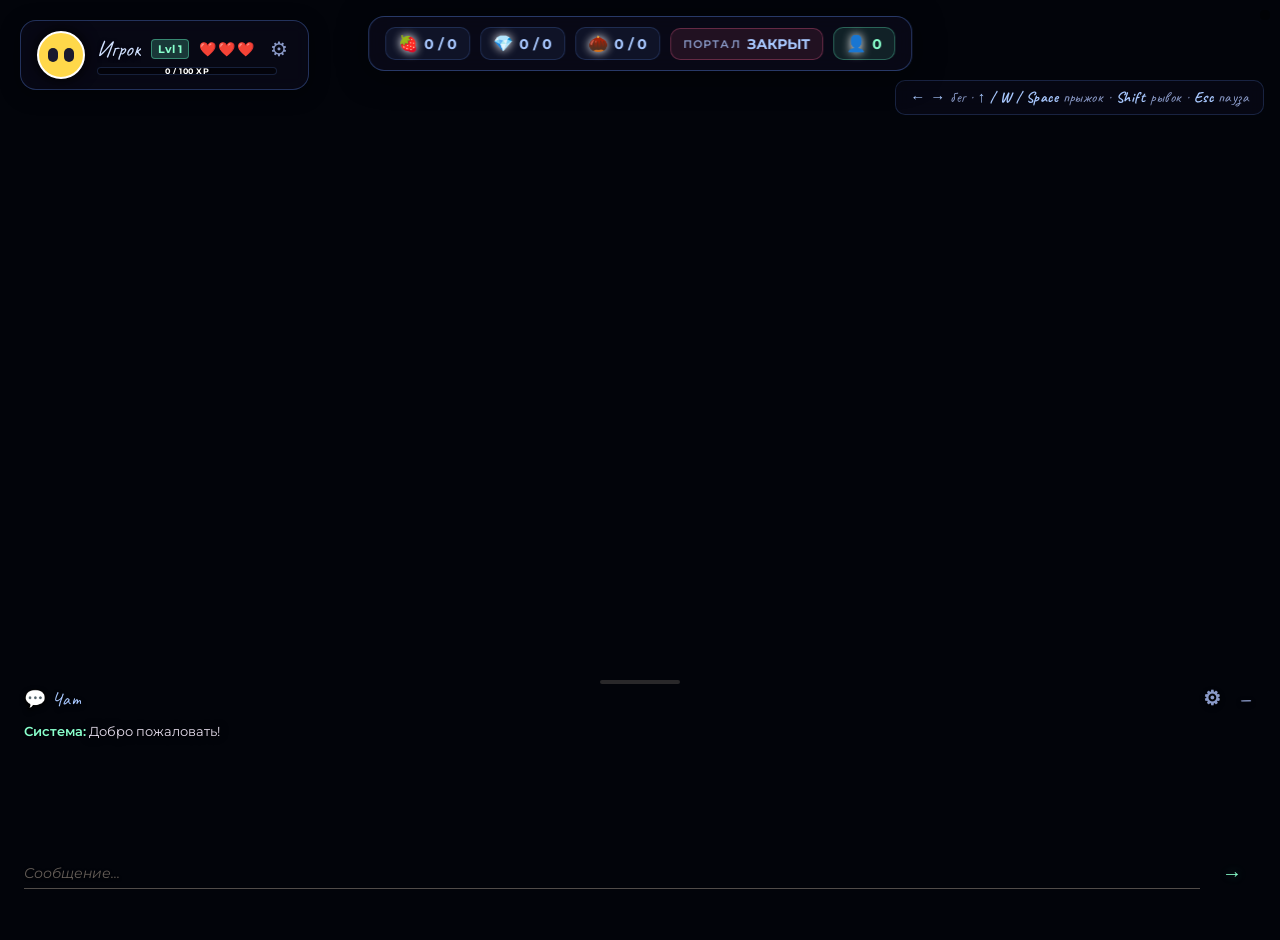
==== game.html @ f9abeba0 "Update game.html" ====
<!DOCTYPE html>
<html lang="ru">
<head>
<meta charset="UTF-8">
<meta name="viewport" content="width=device-width, initial-scale=1.0">
<title>Лес — Космические Хроники Зверьков</title>

<link rel="preconnect" href="https://fonts.googleapis.com">
<link rel="preconnect" href="https://fonts.gstatic.com" crossorigin>
<link href="https://fonts.googleapis.com/css2?family=Caveat:wght@700&family=Montserrat:wght@300;600&family=Rubik+One&display=swap" rel="stylesheet">

<link rel="stylesheet" href="game.css">
</head>
<body>

<canvas id="c"></canvas>

<!-- КАРТОЧКА ПИЛОТА -->
<div id="player-profile" class="player-profile">
    <div class="profile-avatar" id="profile-avatar">
        <!-- Сюда JS вставит цветной квадратик, глаза через CSS -->
    </div>
    <div class="profile-info">
        <div class="profile-top">
            <span class="profile-nick" id="profile-nick">Игрок</span>
            <span class="profile-level" id="profile-level">Lvl 1</span>
            <div class="profile-lives" id="profile-lives">❤️❤️❤️</div>
            <button class="profile-menu-btn" id="profile-menu-btn" title="Пауза / Меню">⚙</button>
        </div>
        <div class="profile-xp-bar">
            <div class="profile-xp-fill" id="profile-xp-fill"></div>
            <span class="profile-xp-text" id="profile-xp-text">0 / 100 XP</span>
        </div>
    </div>
</div>

<!-- HUD (Ресурсы и Портал) -->
<div id="hud">
    <div class="hud-item lives" style="display: none;"> <!-- Скрыли, так как жизни теперь в профиле -->
        <span class="icon">❤️</span>
        <span class="value" id="hud-lives">❤️❤️❤️</span>
    </div>
    <div class="hud-item">
        <span class="icon">🍓</span>
        <span class="value" id="hud-berries">0 / 0</span>
    </div>
    <div class="hud-item">
        <span class="icon">💎</span>
        <span class="value" id="hud-crystals">0 / 0</span>
    </div>
    <div class="hud-item">
        <span class="icon">🌰</span>
        <span class="value" id="hud-nuts">0 / 0</span>
    </div>
    <div class="hud-item portal">
        <span class="label">Портал</span>
        <span class="value" id="hud-portal">ЗАКРЫТ</span>
    </div>
    <div class="hud-item" style="background: rgba(100, 255, 200, 0.1); border-color: rgba(100, 255, 200, 0.3);">
        <span class="icon">👤</span>
        <span class="value" id="hud-personal" style="color: #88ffcc;">0</span>
    </div>
</div>

<div class="controls-hint">
    <b>← →</b> бег · <b>↑ / W / Space</b> прыжок · <b>Shift</b> рывок · <b>Esc</b> пауза
</div>

<div id="chat" class="chat">
    <div class="chat-resizer" id="chat-resizer"></div>
    <div class="chat-header">
        <div class="chat-title">💬 Чат</div>
        <div class="chat-actions">
            <button class="chat-btn" id="chat-settings-btn" title="Настройки чата">⚙</button>
            <button class="chat-btn" id="chat-toggle" title="Свернуть">—</button>
        </div>
    </div>
    <div class="chat-messages" id="chat-messages"></div>
    <div class="chat-input-wrap">
        <input type="text" id="chat-input" class="chat-input" placeholder="Сообщение..." maxlength="120">
        <button class="chat-send" id="chat-send">→</button>
    </div>
    <div class="chat-settings hidden" id="chat-settings">
        <label class="chat-setting">
            <span>🕒 Показывать время</span>
            <label class="switch small">
                <input type="checkbox" id="chat-show-time">
                <span class="slider"></span>
            </label>
        </label>
        <label class="chat-setting">
            <span>🔔 Звук сообщения</span>
            <label class="switch small">
                <input type="checkbox" id="chat-sound" checked>
                <span class="slider"></span>
            </label>
        </label>
        <label class="chat-setting">
            <span>📢 Системные сообщения</span>
            <label class="switch small">
                <input type="checkbox" id="chat-system" checked>
                <span class="slider"></span>
            </label>
        </label>
        <div class="chat-setting">
            <span>🧹 Очистить историю</span>
            <button class="chat-btn" id="chat-clear" style="color:#ff7088;">Очистить</button>
        </div>
    </div>
</div>

<div id="win-screen" class="fullscreen">
    <div class="win-panel">
        <h1>ЭВАКУАЦИЯ!</h1>
        <div class="subtitle">Ты добрался до портала с орехом</div>
        <div class="stats-block" id="win-stats"></div>
        
        <div class="buttons">
            <button class="menu-btn" id="btn-wait">⏳ Ожидание...</button>
            <button class="menu-btn" id="btn-solo-next">🎲 Продолжить один</button>
            <button class="menu-btn" id="btn-leave-alone">🚪 Уйти одному (в меню)</button>
            <button class="menu-btn" id="btn-next" style="display: none;">🎲 Следующий уровень</button>
        </div>
    </div>
</div>

<div id="pause-screen" class="fullscreen">
    <div class="win-panel">
        <h1>ПАУЗА</h1>
        <div class="subtitle">отдохни немного</div>
        <div class="buttons">
            <button class="menu-btn" id="btn-resume">Продолжить</button>
            <button class="menu-btn" id="btn-pause-settings">Настройки</button>
            <button class="menu-btn" id="btn-pause-restart">Заново</button>
            <button class="menu-btn" id="btn-pause-menu">В меню</button>
        </div>

        <div id="pause-settings" class="pause-settings hidden">
            <div class="pause-nick">
                <label class="pause-nick-label">👤 Ник персонажа</label>
                <input type="text" id="pause-nickname" class="pause-nick-input" maxlength="16" placeholder="Игрок">
            </div>
            
            <div class="setting-item">
                <span class="label">🎯 Центрирование карты</span>
                <label class="switch">
                    <input type="checkbox" id="setting-center" checked>
                    <span class="slider"></span>
                </label>
            </div>
            <div class="setting-item">
                <span class="label">🎮 Слежение за героем</span>
                <label class="switch">
                    <input type="checkbox" id="setting-follow">
                    <span class="slider"></span>
                </label>
            </div>
        </div>
    </div>
</div>

<!-- ЭМОЦИИ (Колесо) -->
<div class="emote-wheel" id="emoteWheel">
    <div class="wheel-container" id="wheelContainer">
        <!-- Центральный кружок убран, так как там будет персонаж -->
        <div class="emote-sector pos-up" data-emote="heart" data-key="1">❤️ <span class="sector-key">1</span></div>
        <div class="emote-sector pos-right" data-emote="laugh" data-key="2">😂 <span class="sector-key">2</span></div>
        <div class="emote-sector pos-down" data-emote="sad" data-key="3">😢 <span class="sector-key">3</span></div>
        <div class="emote-sector pos-left" data-emote="angry" data-key="4">😡 <span class="sector-key">4</span></div>
    </div>
</div>

<div id="mobile-controls" class="mobile-controls">
    <div class="dpad">
        <button class="ctrl-btn" id="btn-left">◀</button>
        <button class="ctrl-btn" id="btn-right">▶</button>
    </div>
    <div class="action-btns">
        <button class="ctrl-btn action-btn" id="btn-dash">DASH</button>
        <button class="ctrl-btn action-btn" id="btn-jump">JUMP</button>
    </div>
</div>

<script src="audio.js"></script>
<script src="level-generator.js"></script>
<script src="level.js"></script>
<script src="player.js"></script>
<script src="tiles.js"></script>
<script src="game.js"></script>

</body>
</html>
---- game.css ----
/* ═══════════════ БАЗА ═══════════════ */
* { margin: 0; padding: 0; box-sizing: border-box; user-select: none; }

html, body {
    width: 100%; height: 100%; overflow: hidden;
    background: #02040a;
    font-family: 'Montserrat', sans-serif;
}

canvas#c { display: block; width: 100%; height: 100%; }

/* ═══════════════ КАРТОЧКА ПИЛОТА ═══════════════ */
.player-profile {
    position: fixed;
    top: 20px;
    left: 20px;
    display: flex;
    align-items: center;
    gap: 12px;
    padding: 10px 16px;
    background: rgba(10, 10, 25, 0.75);
    border: 1px solid rgba(100, 150, 255, 0.3);
    border-radius: 16px;
    backdrop-filter: blur(10px);
    z-index: 100;
    pointer-events: auto;
    transition: all 0.3s;
    box-shadow: 0 4px 20px rgba(0, 0, 0, 0.4);
}

.profile-avatar {
    width: 48px;
    height: 48px;
    border-radius: 50%;
    background: #ffd84a;
    border: 2px solid #fff;
    box-shadow: 0 0 15px currentColor;
    display: flex;
    align-items: center;
    justify-content: center;
    position: relative;
    overflow: hidden;
    transition: background 0.3s;
}

/* Глаза внутри аватара */
.profile-avatar::before, .profile-avatar::after {
    content: '';
    position: absolute;
    width: 10px;
    height: 14px;
    background: #1a1a2e;
    border-radius: 5px;
    top: 15px;
}
.profile-avatar::before { left: 9px; }
.profile-avatar::after { right: 9px; }

.profile-info {
    display: flex;
    flex-direction: column;
    gap: 4px;
}

.profile-top {
    display: flex;
    align-items: center;
    gap: 10px;
}

.profile-nick {
    font-family: 'Caveat', cursive;
    font-size: 22px;
    color: #d0e0ff;
    text-shadow: 0 2px 5px rgba(0,0,0,0.8);
    max-width: 150px;
    overflow: hidden;
    text-overflow: ellipsis;
    white-space: nowrap;
}

.profile-level {
    font-size: 11px;
    font-weight: 700;
    background: rgba(100, 255, 200, 0.2);
    color: #88ffcc;
    padding: 2px 6px;
    border-radius: 4px;
    border: 1px solid rgba(100, 255, 200, 0.4);
}

.profile-lives {
    font-size: 14px;
    letter-spacing: 2px;
    margin-left: auto;
}

.profile-menu-btn {
    background: transparent;
    border: none;
    color: #8a9ac8;
    font-size: 20px;
    cursor: pointer;
    padding: 0 4px;
    transition: color 0.2s, transform 0.2s;
}
.profile-menu-btn:hover {
    color: #fff;
    transform: scale(1.1) rotate(45deg);
}

.profile-xp-bar {
    width: 180px;
    height: 8px;
    background: rgba(0, 0, 0, 0.5);
    border-radius: 4px;
    overflow: hidden;
    position: relative;
    border: 1px solid rgba(100, 150, 255, 0.2);
}

.profile-xp-fill {
    height: 100%;
    width: 0%;
    background: linear-gradient(90deg, #ffd84a, #ffcc33);
    transition: width 0.3s ease-out;
    box-shadow: 0 0 10px rgba(255, 216, 74, 0.5);
}

.profile-xp-text {
    position: absolute;
    top: 50%;
    left: 50%;
    transform: translate(-50%, -50%);
    font-size: 8px;
    font-weight: 700;
    color: #fff;
    text-shadow: 0 1px 2px #000;
    white-space: nowrap;
    letter-spacing: 0.5px;
}

/* ═══════════════ HUD ═══════════════ */
#hud {
    position: fixed; top: 16px; left: 50%;
    transform: translateX(-50%);
    display: flex; gap: 10px; align-items: center;
    padding: 10px 16px;
    background: rgba(10, 10, 25, 0.8);
    border: 1px solid rgba(100, 150, 255, 0.35);
    border-radius: 16px;
    backdrop-filter: blur(12px);
    box-shadow: 0 4px 30px rgba(0, 0, 0, 0.5);
    z-index: 50;
    font-size: 14px; font-weight: 600; color: #fff;
    flex-wrap: wrap;
    justify-content: center;
    max-width: 90vw;
}

#hud .hud-item {
    display: flex; align-items: center; gap: 6px;
    padding: 6px 12px;
    border-radius: 10px;
    background: rgba(100, 150, 255, 0.08);
    border: 1px solid rgba(100, 150, 255, 0.2);
    white-space: nowrap;
}
#hud .hud-item .icon {
    font-size: 16px;
    filter: drop-shadow(0 0 5px currentColor);
}
#hud .hud-item .value {
    color: #a8c8ff;
    font-weight: 700;
}

#hud .hud-item.portal {
    background: rgba(255, 100, 150, 0.1);
    border-color: rgba(255, 100, 150, 0.3);
}
#hud .hud-item.portal .label {
    color: #8a9ac8;
    font-size: 11px;
    letter-spacing: 0.1em;
    text-transform: uppercase;
}
#hud .hud-item.portal .value { font-weight: 700; }

#hud .hud-item.lives {
    background: rgba(255, 100, 150, 0.1);
    border-color: rgba(255, 100, 150, 0.3);
}
#hud .hud-item.lives .value {
    color: #ff7088;
    font-size: 16px;
    letter-spacing: 2px;
}

/* ═══════════════ ПОДСКАЗКА УПРАВЛЕНИЯ ═══════════════ */
.controls-hint {
    position: fixed; top: 80px; right: 16px;
    font-family: 'Caveat', cursive;
    font-size: 15px;
    color: #8a9ac8;
    background: rgba(10, 10, 25, 0.6);
    padding: 6px 14px;
    border-radius: 10px;
    border: 1px solid rgba(100, 150, 255, 0.2);
    backdrop-filter: blur(8px);
    z-index: 40;
    pointer-events: none;
    letter-spacing: 0.03em;
    text-align: right;
    line-height: 1.4;
}
.controls-hint b { color: #a8c8ff; }

/* ═══════════════ ЧАТ ═══════════════ */
.chat {
    position: fixed;
    left: 0; right: 0; bottom: 0;
    height: 220px;
    display: flex;
    flex-direction: column;
    background: transparent;
    border: none;
    backdrop-filter: none;
    z-index: 60;
    transition: height 0.3s ease;
    overflow: visible;
    padding: 0 20px;
    pointer-events: none;
}

.chat > * { pointer-events: auto; }

.chat-resizer {
    position: absolute;
    top: 0; left: 50%; transform: translateX(-50%);
    width: 80px; height: 4px;
    border-radius: 2px;
    background: rgba(200, 184, 168, 0.2);
    cursor: ns-resize;
    z-index: 2;
    transition: background 0.2s;
}
.chat-resizer:hover { background: rgba(200, 184, 168, 0.7); }

.chat-header {
    display: flex;
    align-items: center;
    justify-content: space-between;
    padding: 8px 4px;
    font-family: 'Caveat', cursive;
    font-size: 18px;
    color: #a8c8ff;
    letter-spacing: 0.05em;
    user-select: none;
    background: transparent;
}

.chat-title {
    display: flex; align-items: center; gap: 6px;
    text-shadow: 0 2px 5px rgba(0,0,0,0.9);
}

.chat-actions { display: flex; gap: 6px; }

.chat-btn {
    background: transparent;
    border: none;
    color: #8a9ac8;
    font-family: 'Caveat', cursive;
    font-size: 20px;
    font-weight: 700;
    cursor: pointer;
    padding: 0 6px;
    line-height: 1;
    transition: color 0.2s;
    text-shadow: 0 2px 5px rgba(0,0,0,0.9);
}
.chat-btn:hover { color: #fff5e0; }

.chat-messages {
    flex: 1;
    overflow-y: auto;
    padding: 4px 4px 8px;
    font-family: 'Montserrat', sans-serif;
    font-size: 13px;
    color: #d0e0f0;
    line-height: 1.5;
    min-height: 0;
    text-shadow: 0 1px 3px rgba(0,0,0,0.95), 0 0 8px rgba(0,0,0,0.7);
    
    word-wrap: break-word;
    overflow-wrap: break-word;
    word-break: break-word;
    white-space: pre-wrap;
}

.chat-messages::-webkit-scrollbar { width: 4px; }
.chat-messages::-webkit-scrollbar-track { background: transparent; }
.chat-messages::-webkit-scrollbar-thumb {
    background: rgba(200, 184, 168, 0.3);
    border-radius: 2px;
}

.chat-msg {
    margin-bottom: 2px;
    animation: chatMsgIn 0.2s ease;
}

@keyframes chatMsgIn {
    from { opacity: 0; transform: translateX(-8px); }
    to   { opacity: 1; transform: translateX(0); }
}

.chat-author {
    font-weight: 600;
    text-shadow: 0 1px 3px rgba(0,0,0,0.95);
}

.chat-text { color: #e8e0f0; }

.chat-time {
    color: #8a9ac8;
    font-size: 11px;
    margin-right: 6px;
    text-shadow: 0 1px 3px rgba(0,0,0,0.95);
}

.chat-input-wrap {
    display: flex;
    gap: 8px;
    padding: 4px 4px 8px;
    background: transparent;
    align-items: center;
}

.chat-input {
    flex: 1;
    padding: 6px 0;
    background: transparent;
    border: none;
    border-bottom: 1px solid rgba(200, 184, 168, 0.4);
    color: #fff;
    font-family: 'Montserrat', sans-serif;
    font-size: 14px;
    outline: none;
    transition: all 0.2s;
    text-shadow: 0 1px 3px rgba(0,0,0,0.95);
}

.chat-input:focus { border-bottom-color: rgba(168, 200, 255, 0.9); }
.chat-input::placeholder { color: rgba(200, 184, 168, 0.5); font-style: italic; }

.chat-send {
    padding: 6px 14px;
    background: transparent;
    border: none;
    color: #88ffcc;
    font-family: 'Caveat', cursive;
    font-weight: 700;
    font-size: 20px;
    cursor: pointer;
    transition: all 0.2s;
    text-shadow: 0 2px 5px rgba(0,0,0,0.9), 0 0 10px rgba(100, 255, 200, 0.4);
}
.chat-send:hover { color: #fff; text-shadow: 0 0 15px rgba(100, 255, 200, 0.8); }

.chat-settings {
    padding: 8px 4px 4px;
    background: transparent;
    display: flex;
    flex-direction: column;
    gap: 6px;
    flex-shrink: 0;
}
.chat-settings.hidden { display: none; }

.chat-setting {
    display: flex;
    align-items: center;
    justify-content: space-between;
    color: #c8b8a8;
    font-family: 'Caveat', cursive;
    font-size: 18px;
    cursor: pointer;
    text-shadow: 0 2px 5px rgba(0,0,0,0.9);
    padding: 2px 0;
}
.chat-setting:hover { color: #fff5e0; }

.chat.collapsed { height: 36px; }
.chat.collapsed .chat-messages,
.chat.collapsed .chat-input-wrap,
.chat.collapsed .chat-settings { display: none; }
.chat.collapsed .chat-resizer { display: none; }

/* ═══════════════ СВИТЧ ═══════════════ */
.switch {
    position: relative;
    display: inline-block;
    width: 52px; height: 28px;
    flex-shrink: 0;
    z-index: 2;
}
.switch.small { width: 44px; height: 24px; }
.switch.small .slider::before { width: 18px; height: 18px; }
.switch.small input:checked + .slider::before { transform: translateX(20px); }

.switch input { opacity: 0; width: 0; height: 0; }
.switch .slider {
    position: absolute; cursor: pointer; inset: 0;
    background: rgba(100, 150, 255, 0.2);
    border: 1px solid rgba(100, 150, 255, 0.3);
    border-radius: 28px;
    transition: all 0.3s;
}
.switch .slider::before {
    content: '';
    position: absolute; top: 2px; left: 2px;
    width: 22px; height: 22px;
    background: #8a9ac8;
    border-radius: 50%;
    transition: all 0.3s cubic-bezier(0.34, 1.56, 0.64, 1);
}
.switch input:checked + .slider {
    background: rgba(100, 255, 200, 0.3);
    border-color: rgba(100, 255, 200, 0.6);
}
.switch input:checked + .slider::before {
    background: #88ffcc;
    transform: translateX(24px);
    box-shadow: 0 0 12px rgba(100, 255, 200, 0.7);
}

/* ═══════════════ ПОЛНОЭКРАННЫЕ ЭКРАНЫ ═══════════════ */
.fullscreen {
    position: fixed; inset: 0; z-index: 200;
    display: flex; align-items: center; justify-content: center;
    background: rgba(2, 4, 10, 0.85);
    backdrop-filter: blur(10px);
    opacity: 0;
    pointer-events: none;
    transition: opacity 0.4s ease;
}
.fullscreen.visible { opacity: 1; pointer-events: auto; }

.win-panel {
    display: flex;
    flex-direction: column;
    align-items: center;
    text-align: center;
    max-width: 520px;
    width: 90%;
    animation: panelPop 0.5s cubic-bezier(0.34, 1.56, 0.64, 1);
}
@keyframes panelPop {
    0%   { opacity: 0; transform: scale(0.9) translateY(20px); }
    100% { opacity: 1; transform: scale(1) translateY(0); }
}

.win-panel h1 {
    font-family: 'Rubik One', sans-serif;
    font-size: clamp(32px, 5vw, 56px);
    letter-spacing: 0.12em;
    margin-bottom: 8px;
    background: linear-gradient(135deg, #a8c8ff 0%, #88ffcc 100%);
    -webkit-background-clip: text; background-clip: text; -webkit-text-fill-color: transparent;
    filter: drop-shadow(0 0 30px rgba(100, 200, 255, 0.5));
}

.win-panel .subtitle {
    font-family: 'Caveat', cursive;
    font-size: clamp(20px, 2.4vw, 28px);
    color: #8a9ac8;
    margin-bottom: 6vh;
    letter-spacing: 0.05em;
}

/* ═══════════════ СТАТИСТИКА ═══════════════ */
.stats-block {
    display: flex;
    flex-direction: column;
    gap: 4px;
    margin-bottom: 5vh;
    width: 100%;
    max-width: 340px;
}
.stats-block .stat-row {
    display: flex;
    justify-content: space-between;
    padding: 6px 0;
    font-family: 'Caveat', cursive;
    font-size: 22px;
    color: #c8b8a8;
    letter-spacing: 0.05em;
    text-shadow: 0 2px 5px rgba(0, 0, 0, 0.9);
}
.stats-block .stat-row span { color: #8a9ac8; }
.stats-block .stat-row b { color: #88ffcc; font-weight: 700; }

/* ═══════════════ КНОПКИ ═══════════════ */
.buttons {
    display: flex;
    flex-direction: column;
    align-items: center;
    gap: 1vh;
    width: 100%;
}

.menu-btn {
    position: relative;
    background: none;
    border: none;
    padding: 6px 44px;
    font-family: 'Caveat', cursive;
    font-weight: 400;
    font-size: clamp(24px, 2.8vw, 38px);
    color: #c8b8a8;
    letter-spacing: 0.05em;
    cursor: pointer;
    text-decoration: none;
    text-align: center;
    transition: color 0.3s ease, transform 0.2s, text-shadow 0.3s;
    text-shadow: 0 2px 5px rgba(0, 0, 0, 0.9), 0 0 15px rgba(0, 0, 0, 0.7);
    animation: fadeUp 0.7s cubic-bezier(0.34, 1.3, 0.64, 1) forwards;
}

.menu-btn:hover, .menu-btn:focus {
    color: #fff5e0;
    outline: none;
    transform: scale(1.05);
}

.menu-btn::before {
    content: '';
    position: absolute;
    inset: -4px -20px;
    pointer-events: none;
    opacity: 0;
    transform: scale(0.85);
    transition: opacity 0.35s ease, transform 0.35s cubic-bezier(0.34, 1.56, 0.64, 1);
    background-image: url("data:image/svg+xml;utf8,<svg xmlns='http://www.w3.org/2000/svg' viewBox='0 0 240 70' preserveAspectRatio='none'><path d='M 120 8 C 60 4, 10 22, 12 40 C 14 58, 70 68, 120 64 C 180 60, 232 46, 228 30 C 224 14, 170 6, 110 12 C 80 16, 56 22, 50 30' fill='none' stroke='%23c8b8a8' stroke-width='2' stroke-linecap='round' stroke-linejoin='round'/></svg>");
    background-repeat: no-repeat;
    background-size: 100% 100%;
    filter: drop-shadow(0 0 5px rgba(200, 184, 168, 0.5));
}
.menu-btn:hover::before, .menu-btn:focus::before {
    opacity: 1;
    transform: scale(1);
}

/* ═══════════════ НАСТРОЙКИ В ПАУЗЕ ═══════════════ */
.pause-settings {
    margin-top: 4vh;
    display: flex;
    flex-direction: column;
    align-items: center;
    gap: 1vh;
    width: 100%;
    transition: all 0.3s ease;
    max-height: 400px;
    overflow: hidden;
}
.pause-settings.hidden { max-height: 0; margin-top: 0; opacity: 0; }

.pause-nick {
    display: flex;
    flex-direction: column;
    align-items: center;
    gap: 6px;
    margin-bottom: 12px;
    width: 100%;
    max-width: 280px;
}

.pause-nick-label {
    font-family: 'Caveat', cursive;
    font-size: 20px;
    color: #8a9ac8;
    letter-spacing: 0.05em;
}

.pause-nick-input {
    width: 100%;
    padding: 10px 16px;
    background: transparent;
    border: none;
    border-bottom: 1px solid rgba(200, 184, 168, 0.4);
    color: #d0e0f0;
    font-family: 'Caveat', cursive;
    font-size: 22px;
    text-align: center;
    letter-spacing: 0.05em;
    outline: none;
    transition: all 0.2s;
}
.pause-nick-input:focus { border-bottom-color: rgba(168, 200, 255, 0.9); color: #fff; }

.pause-settings .setting-item {
    position: relative;
    display: flex;
    align-items: center;
    justify-content: space-between;
    gap: 30px;
    padding: 6px 30px;
    color: #c8b8a8;
    font-family: 'Caveat', cursive;
    font-size: 24px;
    letter-spacing: 0.05em;
    text-shadow: 0 2px 5px rgba(0, 0, 0, 0.9), 0 0 15px rgba(0, 0, 0, 0.7);
    cursor: pointer;
    transition: color 0.3s;
}
.pause-settings .setting-item:hover { color: #fff5e0; }

.pause-settings .setting-item::before {
    content: '';
    position: absolute;
    inset: -4px -20px;
    pointer-events: none;
    opacity: 0;
    transform: scale(0.85);
    transition: opacity 0.35s ease, transform 0.35s cubic-bezier(0.34, 1.56, 0.64, 1);
    background-image: url("data:image/svg+xml;utf8,<svg xmlns='http://www.w3.org/2000/svg' viewBox='0 0 240 70' preserveAspectRatio='none'><path d='M 120 8 C 60 4, 10 22, 12 40 C 14 58, 70 68, 120 64 C 180 60, 232 46, 228 30 C 224 14, 170 6, 110 12 C 80 16, 56 22, 50 30' fill='none' stroke='%23c8b8a8' stroke-width='2' stroke-linecap='round' stroke-linejoin='round'/></svg>");
    background-repeat: no-repeat;
    background-size: 100% 100%;
    filter: drop-shadow(0 0 5px rgba(200, 184, 168, 0.5));
}
.pause-settings .setting-item:hover::before,
.pause-settings .setting-item:focus-within::before {
    opacity: 1;
    transform: scale(1);
}

.pause-settings .setting-item .label { position: relative; z-index: 2; }

/* ═══════════════ ЭМОЦИИ ═══════════════ */
.emote-wheel {
    position: fixed; inset: 0;
    pointer-events: none; opacity: 0;
    transition: opacity 0.15s ease;
    z-index: 1000;
    background: transparent; /* УБРАЛИ ЗАТЕМНЕНИЕ */
}
.emote-wheel.visible {
    opacity: 1; pointer-events: auto;
}
.wheel-container {
    position: fixed;
    width: 140px;
    height: 140px;
    transform: translate(-50%, -50%);
    display: flex; justify-content: center; align-items: center;
    pointer-events: none;
}
.wheel-container > * { pointer-events: auto; }

.emote-sector {
    position: absolute;
    width: 45px;
    height: 45px;
    background: rgba(30, 30, 60, 0.9);
    border: 2px solid rgba(100, 150, 255, 0.3);
    border-radius: 50%;
    display: flex; justify-content: center; align-items: center;
    font-size: 20px;
    cursor: pointer;
    transition: all 0.2s cubic-bezier(0.34, 1.56, 0.64, 1);
    user-select: none;
    box-shadow: 0 4px 10px rgba(0,0,0,0.5);
}
.sector-key {
    position: absolute;
    bottom: -8px; right: -8px;
    background: #ffd84a; color: #000;
    font-size: 10px; font-weight: bold;
    width: 16px; height: 16px;
    border-radius: 50%;
    display: flex; justify-content: center; align-items: center;
    border: 2px solid #1a1a2e;
}
.emote-sector:hover {
    transform: scale(1.2) !important;
    background: rgba(100, 255, 200, 0.9);
    border-color: #88ffcc;
    box-shadow: 0 0 20px rgba(100, 255, 200, 0.8);
    z-index: 10;
}
.pos-up        { top: -20px; left: 50%; transform: translateX(-50%); }
.pos-right     { top: 50%; right: -20px; transform: translateY(-50%); }
.pos-down      { bottom: -20px; left: 50%; transform: translateX(-50%); }
.pos-left      { top: 50%; left: -20px; transform: translateY(-50%); }

/* ═══════════════ АНИМАЦИИ ═══════════════ */
@keyframes fadeUp {
    from { opacity: 0; transform: translateY(24px); }
    to   { opacity: 1; transform: translateY(0); }
}

/* ═══════════════ АДАПТИВ ═══════════════ */
@media (max-width: 768px) {
    #hud { font-size: 12px; padding: 8px 12px; }
    #hud .hud-item { padding: 4px 8px; }
    .controls-hint { top: auto; bottom: 240px; right: 10px; font-size: 12px; padding: 4px 10px; }
    .chat { height: 180px; }
    .win-panel h1 { font-size: 28px; }
    .menu-btn { font-size: 22px; padding: 4px 30px; }
    .stats-block .stat-row { font-size: 18px; }
    .pause-settings .setting-item { font-size: 20px; padding: 6px 20px; }
    
    .player-profile { padding: 6px 10px; gap: 8px; }
    .profile-avatar { width: 36px; height: 36px; }
    .profile-nick { font-size: 18px; }
    .profile-xp-bar { width: 120px; }
}
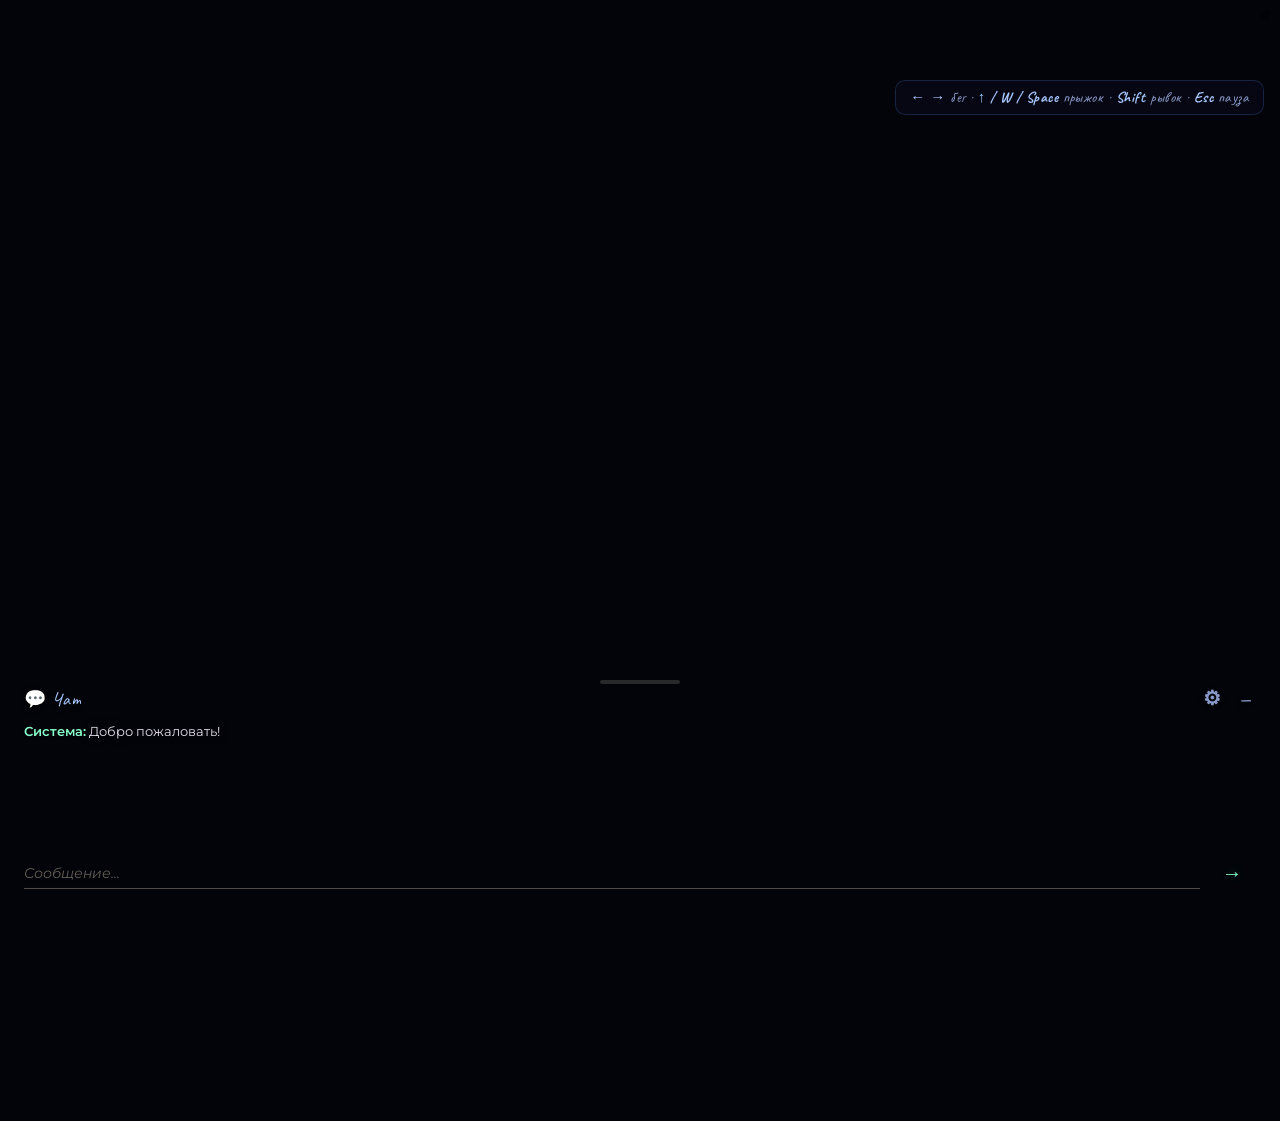
==== commit 6c2605cc: "Update game.html hud" ====
--- a/game.html
+++ b/game.html
@@ -7,7 +7,7 @@
 
 <link rel="preconnect" href="https://fonts.googleapis.com">
 <link rel="preconnect" href="https://fonts.gstatic.com" crossorigin>
-<link href="https://fonts.googleapis.com/css2?family=Caveat:wght@700&family=Montserrat:wght@300;600&family=Rubik+One&display=swap" rel="stylesheet">
+<link href="https://fonts.googleapis.com/css2?family=Caveat:wght@700&family=Montserrat:wght@300;600;700;800&family=Rubik+One&display=swap" rel="stylesheet">
 
 <link rel="stylesheet" href="game.css">
 </head>
@@ -15,50 +15,52 @@
 
 <canvas id="c"></canvas>
 
-<!-- КАРТОЧКА ПИЛОТА -->
-<div id="player-profile" class="player-profile">
-    <div class="profile-avatar" id="profile-avatar">
-        <!-- Сюда JS вставит цветной квадратик, глаза через CSS -->
-    </div>
-    <div class="profile-info">
-        <div class="profile-top">
-            <span class="profile-nick" id="profile-nick">Игрок</span>
-            <span class="profile-level" id="profile-level">Lvl 1</span>
-            <div class="profile-lives" id="profile-lives">❤️❤️❤️</div>
-            <button class="profile-menu-btn" id="profile-menu-btn" title="Пауза / Меню">⚙</button>
-        </div>
-        <div class="profile-xp-bar">
-            <div class="profile-xp-fill" id="profile-xp-fill"></div>
-            <span class="profile-xp-text" id="profile-xp-text">0 / 100 XP</span>
+<!-- ВЕРХНИЙ HUD -->
+<div class="hud-top">
+    
+    <!-- Левая часть: Профиль -->
+    <div class="hud-element profile-card">
+        <div class="avatar" id="profile-avatar"></div>
+        <div class="profile-info">
+            <div class="profile-name" id="profile-nick">Игрок</div>
+            <div class="profile-stats">
+                <span id="profile-level">Lvl 1</span>
+                <span id="profile-lives">❤️❤️❤️</span>
+            </div>
+            <div class="profile-xp"><div class="profile-xp-fill" id="profile-xp-fill"></div></div>
         </div>
     </div>
-</div>
 
-<!-- HUD (Ресурсы и Портал) -->
-<div id="hud">
-    <div class="hud-item lives" style="display: none;"> <!-- Скрыли, так как жизни теперь в профиле -->
-        <span class="icon">❤️</span>
-        <span class="value" id="hud-lives">❤️❤️❤️</span>
+    <!-- Центр: Таймер + Эвакуация -->
+    <div class="center-group">
+        <div class="hud-element timer-box" id="hud-timer">05:00</div>
+        
+        <div class="hud-element portal-block" id="portal-block">
+            <div class="portal-icon">🌀</div>
+            <div class="portal-data">
+                <div class="portal-title">Эвакуация</div>
+                <div class="portal-bar-bg">
+                    <div class="portal-bar-fill" id="portal-fill"></div>
+                </div>
+            </div>
+        </div>
     </div>
-    <div class="hud-item">
-        <span class="icon">🍓</span>
-        <span class="value" id="hud-berries">0 / 0</span>
-    </div>
-    <div class="hud-item">
-        <span class="icon">💎</span>
-        <span class="value" id="hud-crystals">0 / 0</span>
-    </div>
-    <div class="hud-item">
-        <span class="icon">🌰</span>
-        <span class="value" id="hud-nuts">0 / 0</span>
-    </div>
-    <div class="hud-item portal">
-        <span class="label">Портал</span>
-        <span class="value" id="hud-portal">ЗАКРЫТ</span>
-    </div>
-    <div class="hud-item" style="background: rgba(100, 255, 200, 0.1); border-color: rgba(100, 255, 200, 0.3);">
-        <span class="icon">👤</span>
-        <span class="value" id="hud-personal" style="color: #88ffcc;">0</span>
+
+    <!-- Правая часть: Ресурсы + Меню -->
+    <div class="right-group">
+        <div class="hud-element resources">
+            <div class="res-item"><span class="icon">🍓</span> <span class="val" id="hud-berries">0/0</span></div>
+            <div class="res-item"><span class="icon">💎</span> <span class="val" id="hud-crystals">0/0</span></div>
+            <div class="res-item" id="nut-res-item"><span class="icon">🌰</span> <span class="val" id="hud-nuts">0/0</span></div>
+        </div>
+        
+        <button class="hud-element menu-btn" id="profile-menu-btn" title="Меню">
+            <div class="menu-icon">
+                <span></span>
+                <span></span>
+                <span></span>
+            </div>
+        </button>
     </div>
 </div>
 
@@ -162,7 +164,6 @@
 <!-- ЭМОЦИИ (Колесо) -->
 <div class="emote-wheel" id="emoteWheel">
     <div class="wheel-container" id="wheelContainer">
-        <!-- Центральный кружок убран, так как там будет персонаж -->
         <div class="emote-sector pos-up" data-emote="heart" data-key="1">❤️ <span class="sector-key">1</span></div>
         <div class="emote-sector pos-right" data-emote="laugh" data-key="2">😂 <span class="sector-key">2</span></div>
         <div class="emote-sector pos-down" data-emote="sad" data-key="3">😢 <span class="sector-key">3</span></div>
--- a/game.css
+++ b/game.css
@@ -641,13 +641,17 @@
 /* ═══════════════ ЭМОЦИИ ═══════════════ */
 .emote-wheel {
     position: fixed; inset: 0;
-    pointer-events: none; opacity: 0;
+    display: none; /* <--- ЖЕСТКО СКРЫТ */
+    pointer-events: none; 
+    opacity: 0;
     transition: opacity 0.15s ease;
     z-index: 1000;
-    background: transparent; /* УБРАЛИ ЗАТЕМНЕНИЕ */
+    background: transparent;
 }
 .emote-wheel.visible {
-    opacity: 1; pointer-events: auto;
+    display: block; /* <--- ПОКАЗЫВАЕМ ТОЛЬКО КОГДА НУЖНО */
+    opacity: 1;
+    pointer-events: auto; 
 }
 .wheel-container {
     position: fixed;
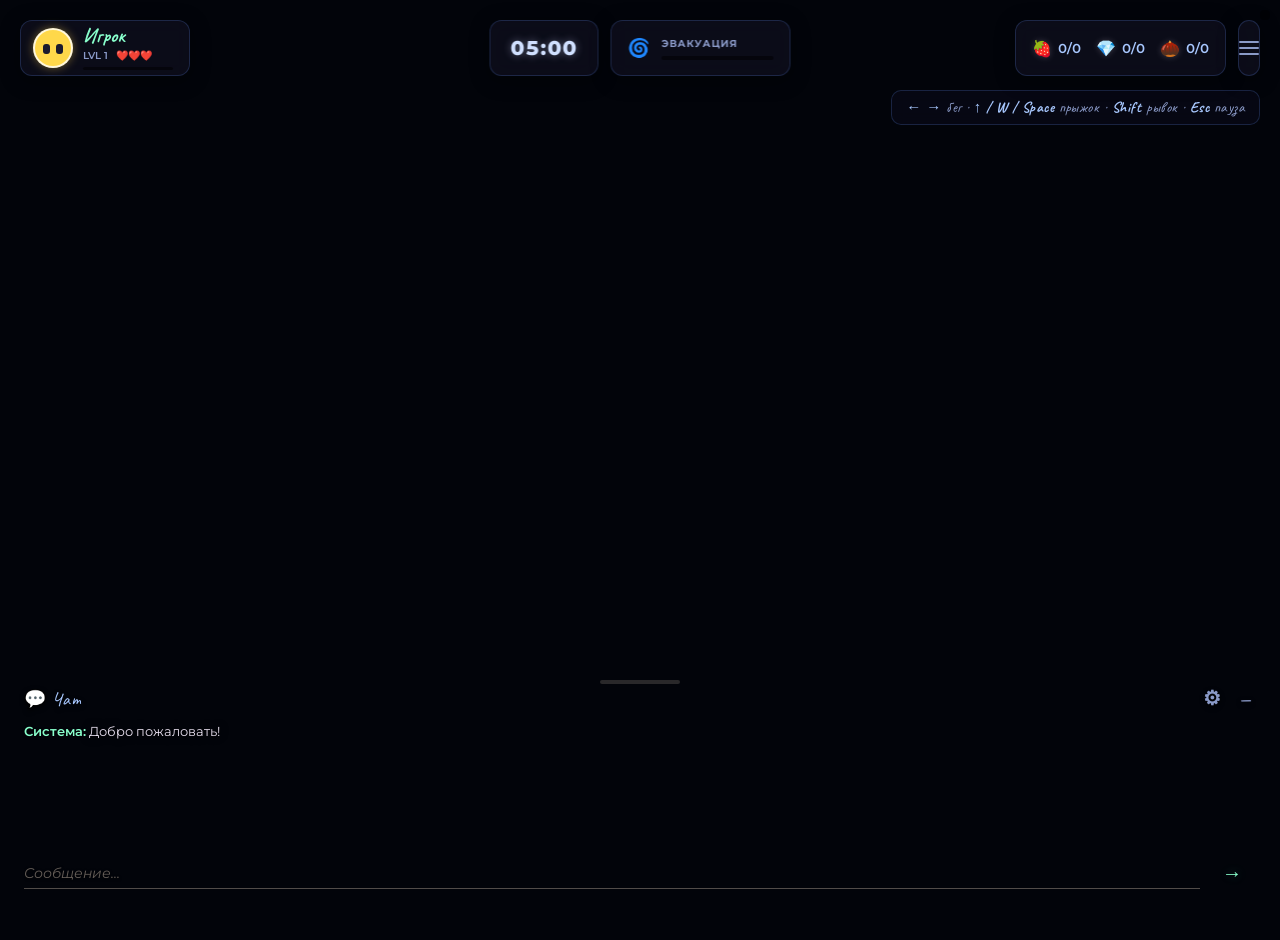
==== commit dbb11f4a: "Update game.html" ====
--- a/game.html
+++ b/game.html
@@ -54,7 +54,7 @@
             <div class="res-item" id="nut-res-item"><span class="icon">🌰</span> <span class="val" id="hud-nuts">0/0</span></div>
         </div>
         
-        <button class="hud-element menu-btn" id="profile-menu-btn" title="Меню">
+        <button class="hud-element burger-btn" id="profile-menu-btn" title="Меню">
             <div class="menu-icon">
                 <span></span>
                 <span></span>
--- a/game.css
+++ b/game.css
@@ -9,197 +9,131 @@
 
 canvas#c { display: block; width: 100%; height: 100%; }
 
-/* ═══════════════ КАРТОЧКА ПИЛОТА ═══════════════ */
-.player-profile {
-    position: fixed;
-    top: 20px;
-    left: 20px;
-    display: flex;
-    align-items: center;
+/* ═══════════════ ВЕРХНИЙ HUD ═══════════════ */
+.hud-top {
+    position: fixed; top: 20px; left: 20px; right: 20px;
+    display: flex; 
+    justify-content: space-between; 
+    align-items: flex-start;
+    pointer-events: none;
+    z-index: 100;
+}
+
+.hud-element {
+    height: 56px;
+    background: rgba(15, 15, 30, 0.75);
+    border: 1px solid rgba(100, 150, 255, 0.2);
+    border-radius: 12px;
+    backdrop-filter: blur(10px);
+    box-shadow: 0 4px 20px rgba(0,0,0,0.4);
+    pointer-events: auto;
+    display: flex; align-items: center;
+}
+
+/* ─── ПРОФИЛЬ ─── */
+.profile-card {
+    padding: 0 16px 0 8px;
+    gap: 10px;
+}
+.avatar {
+    width: 40px; height: 40px; border-radius: 50%;
+    background: #ffd84a;
+    position: relative;
+    border: 2px solid rgba(255,255,255,0.8); 
+    box-shadow: 0 0 10px rgba(255, 216, 74, 0.4);
+    flex-shrink: 0;
+    margin-left: 4px;
+    transition: background 0.3s, box-shadow 0.3s;
+}
+.avatar::before, .avatar::after {
+    content: ''; position: absolute; width: 7px; height: 10px; background: #1a1a2e; border-radius: 3px; top: 14px;
+}
+.avatar::before { left: 8px; } .avatar::after { right: 8px; }
+
+.profile-info { display: flex; flex-direction: column; gap: 3px; justify-content: center; height: 100%; }
+.profile-name { font-family: 'Caveat', cursive; font-size: 20px; font-weight: 700; color: #88ffcc; line-height: 1; }
+.profile-stats { display: flex; align-items: center; gap: 8px; font-size: 10px; color: #8a9ac8; font-weight: 600; text-transform: uppercase; }
+.profile-xp { width: 90px; height: 3px; background: rgba(0,0,0,0.5); border-radius: 2px; margin-top: 2px; }
+.profile-xp-fill { width: 0%; height: 100%; background: #88ffcc; border-radius: 2px; box-shadow: 0 0 5px #88ffcc; transition: width 0.3s; }
+
+/* ─── ЦЕНТР (Абсолютное центрирование) ─── */
+.center-group { 
+    position: absolute; 
+    left: 50%; 
+    top: 0;
+    transform: translateX(-50%); 
+    display: flex; 
+    gap: 12px; 
+}
+
+.timer-box {
+    padding: 0 20px;
+    font-size: 20px;
+    font-weight: 800;
+    letter-spacing: 1px;
+    color: #d0e0ff;
+    text-shadow: 0 0 8px rgba(208, 224, 255, 0.4);
+    font-variant-numeric: tabular-nums;
+    transition: all 0.3s;
+    justify-content: center;
+}
+.timer-box.danger {
+    color: #ff7088;
+    border-color: rgba(255, 100, 150, 0.4);
+    text-shadow: 0 0 10px rgba(255, 100, 150, 0.6);
+    animation: pulse-danger 1s infinite alternate;
+}
+@keyframes pulse-danger {
+    from { opacity: 0.8; }
+    to { opacity: 1; }
+}
+
+.portal-block {
+    padding: 0 16px;
     gap: 12px;
-    padding: 10px 16px;
-    background: rgba(10, 10, 25, 0.75);
-    border: 1px solid rgba(100, 150, 255, 0.3);
-    border-radius: 16px;
-    backdrop-filter: blur(10px);
-    z-index: 100;
-    pointer-events: auto;
+    min-width: 180px;
     transition: all 0.3s;
-    box-shadow: 0 4px 20px rgba(0, 0, 0, 0.4);
-}
-
-.profile-avatar {
-    width: 48px;
-    height: 48px;
-    border-radius: 50%;
-    background: #ffd84a;
-    border: 2px solid #fff;
-    box-shadow: 0 0 15px currentColor;
-    display: flex;
-    align-items: center;
-    justify-content: center;
-    position: relative;
-    overflow: hidden;
-    transition: background 0.3s;
-}
-
-/* Глаза внутри аватара */
-.profile-avatar::before, .profile-avatar::after {
-    content: '';
-    position: absolute;
-    width: 10px;
-    height: 14px;
-    background: #1a1a2e;
-    border-radius: 5px;
-    top: 15px;
-}
-.profile-avatar::before { left: 9px; }
-.profile-avatar::after { right: 9px; }
-
-.profile-info {
-    display: flex;
-    flex-direction: column;
-    gap: 4px;
-}
-
-.profile-top {
-    display: flex;
-    align-items: center;
-    gap: 10px;
-}
-
-.profile-nick {
-    font-family: 'Caveat', cursive;
-    font-size: 22px;
-    color: #d0e0ff;
-    text-shadow: 0 2px 5px rgba(0,0,0,0.8);
-    max-width: 150px;
-    overflow: hidden;
-    text-overflow: ellipsis;
-    white-space: nowrap;
-}
-
-.profile-level {
-    font-size: 11px;
-    font-weight: 700;
-    background: rgba(100, 255, 200, 0.2);
-    color: #88ffcc;
-    padding: 2px 6px;
-    border-radius: 4px;
-    border: 1px solid rgba(100, 255, 200, 0.4);
-}
-
-.profile-lives {
-    font-size: 14px;
-    letter-spacing: 2px;
-    margin-left: auto;
-}
-
-.profile-menu-btn {
-    background: transparent;
-    border: none;
-    color: #8a9ac8;
-    font-size: 20px;
-    cursor: pointer;
-    padding: 0 4px;
-    transition: color 0.2s, transform 0.2s;
-}
-.profile-menu-btn:hover {
-    color: #fff;
-    transform: scale(1.1) rotate(45deg);
-}
-
-.profile-xp-bar {
-    width: 180px;
-    height: 8px;
-    background: rgba(0, 0, 0, 0.5);
-    border-radius: 4px;
-    overflow: hidden;
-    position: relative;
-    border: 1px solid rgba(100, 150, 255, 0.2);
-}
-
-.profile-xp-fill {
-    height: 100%;
-    width: 0%;
-    background: linear-gradient(90deg, #ffd84a, #ffcc33);
-    transition: width 0.3s ease-out;
-    box-shadow: 0 0 10px rgba(255, 216, 74, 0.5);
-}
-
-.profile-xp-text {
-    position: absolute;
-    top: 50%;
-    left: 50%;
-    transform: translate(-50%, -50%);
-    font-size: 8px;
-    font-weight: 700;
-    color: #fff;
-    text-shadow: 0 1px 2px #000;
-    white-space: nowrap;
-    letter-spacing: 0.5px;
-}
-
-/* ═══════════════ HUD ═══════════════ */
-#hud {
-    position: fixed; top: 16px; left: 50%;
-    transform: translateX(-50%);
-    display: flex; gap: 10px; align-items: center;
-    padding: 10px 16px;
-    background: rgba(10, 10, 25, 0.8);
-    border: 1px solid rgba(100, 150, 255, 0.35);
-    border-radius: 16px;
-    backdrop-filter: blur(12px);
-    box-shadow: 0 4px 30px rgba(0, 0, 0, 0.5);
-    z-index: 50;
-    font-size: 14px; font-weight: 600; color: #fff;
-    flex-wrap: wrap;
-    justify-content: center;
-    max-width: 90vw;
-}
-
-#hud .hud-item {
-    display: flex; align-items: center; gap: 6px;
-    padding: 6px 12px;
-    border-radius: 10px;
-    background: rgba(100, 150, 255, 0.08);
-    border: 1px solid rgba(100, 150, 255, 0.2);
-    white-space: nowrap;
-}
-#hud .hud-item .icon {
-    font-size: 16px;
-    filter: drop-shadow(0 0 5px currentColor);
-}
-#hud .hud-item .value {
-    color: #a8c8ff;
-    font-weight: 700;
-}
-
-#hud .hud-item.portal {
-    background: rgba(255, 100, 150, 0.1);
-    border-color: rgba(255, 100, 150, 0.3);
-}
-#hud .hud-item.portal .label {
-    color: #8a9ac8;
-    font-size: 11px;
-    letter-spacing: 0.1em;
-    text-transform: uppercase;
-}
-#hud .hud-item.portal .value { font-weight: 700; }
-
-#hud .hud-item.lives {
-    background: rgba(255, 100, 150, 0.1);
-    border-color: rgba(255, 100, 150, 0.3);
-}
-#hud .hud-item.lives .value {
-    color: #ff7088;
-    font-size: 16px;
-    letter-spacing: 2px;
-}
+}
+.portal-icon { font-size: 18px; color: #8a9ac8; transition: all 0.3s; }
+.portal-data { display: flex; flex-direction: column; gap: 6px; flex: 1; }
+.portal-title {
+    font-size: 10px; font-weight: 700; letter-spacing: 1px; color: #8a9ac8;
+    text-transform: uppercase; transition: all 0.3s;
+}
+.portal-bar-bg { width: 100%; height: 4px; background: rgba(0,0,0,0.5); border-radius: 2px; overflow: hidden; }
+.portal-bar-fill { width: 0%; height: 100%; background: #8a9ac8; border-radius: 2px; transition: all 0.3s; }
+
+.portal-block.open {
+    border-color: rgba(100, 255, 200, 0.4);
+    box-shadow: 0 0 15px rgba(100, 255, 200, 0.15);
+}
+.portal-block.open .portal-icon,
+.portal-block.open .portal-title { color: #88ffcc; text-shadow: 0 0 8px #88ffcc; }
+.portal-block.open .portal-bar-fill {
+    background: #88ffcc; box-shadow: 0 0 8px #88ffcc;
+    animation: pulse-green 1s infinite alternate;
+}
+@keyframes pulse-green { from { opacity: 0.8; } to { opacity: 1; } }
+
+/* ─── ПРАВАЯ ЧАСТЬ ─── */
+.right-group { display: flex; gap: 12px; }
+.resources { padding: 0 16px; gap: 15px; }
+.res-item { display: flex; align-items: center; gap: 6px; font-size: 13px; font-weight: 600; }
+.res-item .icon { font-size: 16px; filter: drop-shadow(0 0 3px rgba(255,255,255,0.2)); }
+.res-item .val { color: #a8c8ff; font-variant-numeric: tabular-nums; }
+.res-item.complete .val { color: #88ffcc; text-shadow: 0 0 5px rgba(136, 255, 204, 0.4); }
+
+.menu-btn {
+    width: 56px; justify-content: center; cursor: pointer; padding: 0; transition: all 0.2s;
+}
+.menu-btn:hover { background: rgba(100, 150, 255, 0.15); }
+.menu-icon { display: flex; flex-direction: column; gap: 4px; }
+.menu-icon span { display: block; width: 20px; height: 2px; background: #8a9ac8; border-radius: 1px; transition: all 0.2s; }
+.menu-btn:hover .menu-icon span { background: #fff; }
 
 /* ═══════════════ ПОДСКАЗКА УПРАВЛЕНИЯ ═══════════════ */
 .controls-hint {
-    position: fixed; top: 80px; right: 16px;
+    position: fixed; top: 90px; right: 20px;
     font-family: 'Caveat', cursive;
     font-size: 15px;
     color: #8a9ac8;
@@ -507,7 +441,7 @@
     display: flex;
     flex-direction: column;
     align-items: center;
-    gap: 1vh;
+    gap: 1.5vh; /* Исправлено: чуть больше отступ */
     width: 100%;
 }
 
@@ -515,10 +449,10 @@
     position: relative;
     background: none;
     border: none;
-    padding: 6px 44px;
+    padding: 6px 30px; /* Исправлено: уменьшили отступы */
     font-family: 'Caveat', cursive;
     font-weight: 400;
-    font-size: clamp(24px, 2.8vw, 38px);
+    font-size: 28px; /* Исправлено: уменьшили шрифт */
     color: #c8b8a8;
     letter-spacing: 0.05em;
     cursor: pointer;
@@ -527,6 +461,7 @@
     transition: color 0.3s ease, transform 0.2s, text-shadow 0.3s;
     text-shadow: 0 2px 5px rgba(0, 0, 0, 0.9), 0 0 15px rgba(0, 0, 0, 0.7);
     animation: fadeUp 0.7s cubic-bezier(0.34, 1.3, 0.64, 1) forwards;
+    white-space: nowrap; /* Исправлено: текст в одну строку */
 }
 
 .menu-btn:hover, .menu-btn:focus {
@@ -641,7 +576,7 @@
 /* ═══════════════ ЭМОЦИИ ═══════════════ */
 .emote-wheel {
     position: fixed; inset: 0;
-    display: none; /* <--- ЖЕСТКО СКРЫТ */
+    display: none;
     pointer-events: none; 
     opacity: 0;
     transition: opacity 0.15s ease;
@@ -649,7 +584,7 @@
     background: transparent;
 }
 .emote-wheel.visible {
-    display: block; /* <--- ПОКАЗЫВАЕМ ТОЛЬКО КОГДА НУЖНО */
+    display: block;
     opacity: 1;
     pointer-events: auto; 
 }
@@ -707,8 +642,6 @@
 
 /* ═══════════════ АДАПТИВ ═══════════════ */
 @media (max-width: 768px) {
-    #hud { font-size: 12px; padding: 8px 12px; }
-    #hud .hud-item { padding: 4px 8px; }
     .controls-hint { top: auto; bottom: 240px; right: 10px; font-size: 12px; padding: 4px 10px; }
     .chat { height: 180px; }
     .win-panel h1 { font-size: 28px; }
@@ -716,8 +649,15 @@
     .stats-block .stat-row { font-size: 18px; }
     .pause-settings .setting-item { font-size: 20px; padding: 6px 20px; }
     
-    .player-profile { padding: 6px 10px; gap: 8px; }
-    .profile-avatar { width: 36px; height: 36px; }
-    .profile-nick { font-size: 18px; }
-    .profile-xp-bar { width: 120px; }
-}
+    .hud-top { top: 10px; left: 10px; right: 10px; }
+    .hud-element { height: 48px; }
+    .avatar { width: 32px; height: 32px; }
+    .profile-name { font-size: 16px; }
+    .profile-stats { font-size: 9px; }
+    .profile-xp { width: 70px; }
+    
+    .timer-box { font-size: 16px; padding: 0 10px; }
+    .portal-block { min-width: 140px; padding: 0 10px; gap: 8px; }
+    .resources { gap: 8px; padding: 0 10px; }
+    .res-item { font-size: 11px; }
+}
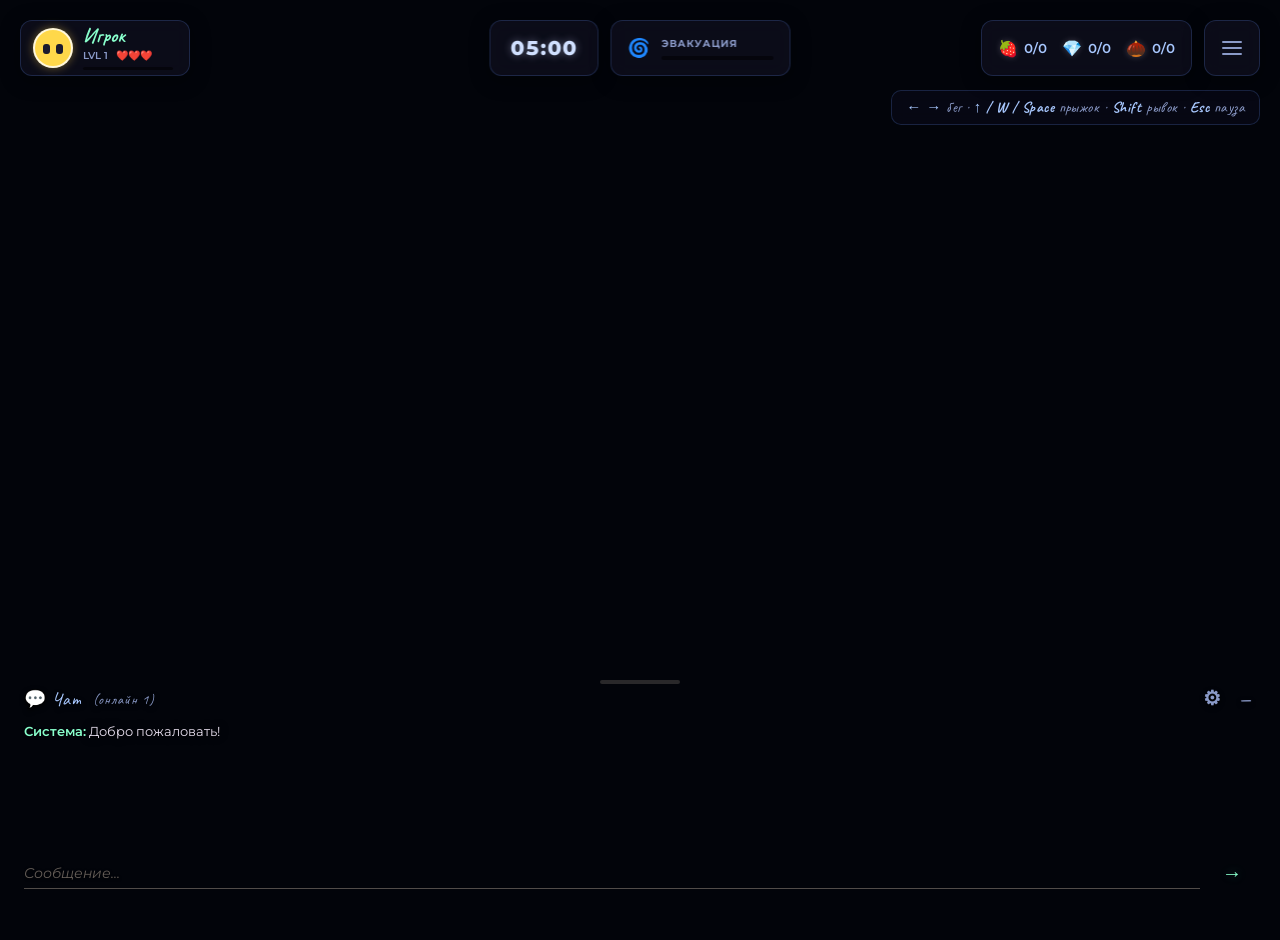
==== commit 45908f8b: "Update game.html" ====
--- a/game.html
+++ b/game.html
@@ -71,7 +71,7 @@
 <div id="chat" class="chat">
     <div class="chat-resizer" id="chat-resizer"></div>
     <div class="chat-header">
-        <div class="chat-title">💬 Чат</div>
+        <div class="chat-title">💬 Чат <span id="online-count" style="font-size: 14px; color: #8a9ac8; font-weight: 400; margin-left: 6px;">(онлайн 1)</span></div>
         <div class="chat-actions">
             <button class="chat-btn" id="chat-settings-btn" title="Настройки чата">⚙</button>
             <button class="chat-btn" id="chat-toggle" title="Свернуть">—</button>
--- a/game.css
+++ b/game.css
@@ -123,13 +123,13 @@
 .res-item .val { color: #a8c8ff; font-variant-numeric: tabular-nums; }
 .res-item.complete .val { color: #88ffcc; text-shadow: 0 0 5px rgba(136, 255, 204, 0.4); }
 
-.menu-btn {
+.burger-btn {
     width: 56px; justify-content: center; cursor: pointer; padding: 0; transition: all 0.2s;
 }
-.menu-btn:hover { background: rgba(100, 150, 255, 0.15); }
+.burger-btn:hover { background: rgba(100, 150, 255, 0.15); }
 .menu-icon { display: flex; flex-direction: column; gap: 4px; }
 .menu-icon span { display: block; width: 20px; height: 2px; background: #8a9ac8; border-radius: 1px; transition: all 0.2s; }
-.menu-btn:hover .menu-icon span { background: #fff; }
+.burger-btn:hover .menu-icon span { background: #fff; }
 
 /* ═══════════════ ПОДСКАЗКА УПРАВЛЕНИЯ ═══════════════ */
 .controls-hint {
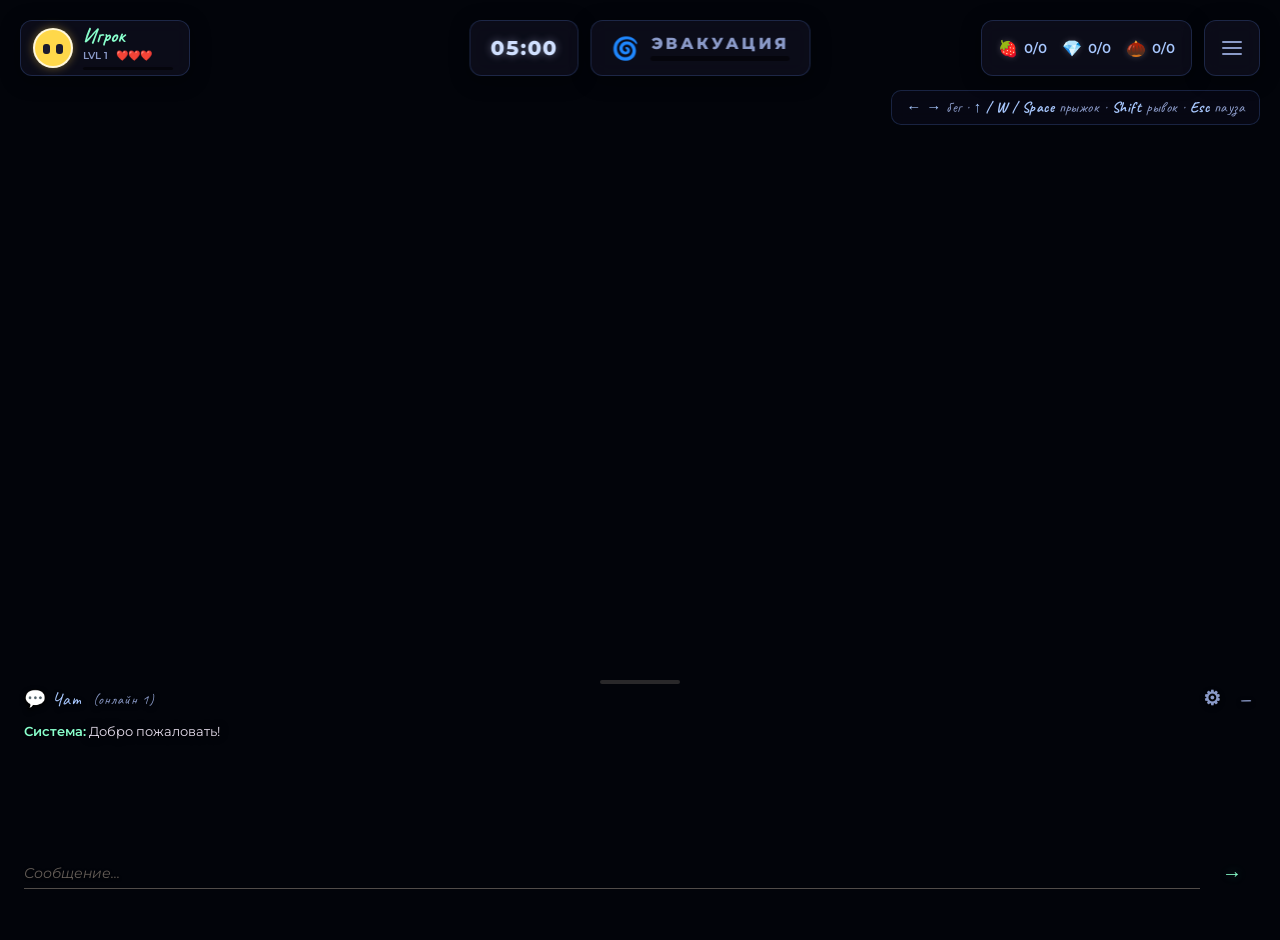
==== commit 2aa2f066: "Update game.html" ====
--- a/game.html
+++ b/game.html
@@ -38,7 +38,7 @@
         <div class="hud-element portal-block" id="portal-block">
             <div class="portal-icon">🌀</div>
             <div class="portal-data">
-                <div class="portal-title">Эвакуация</div>
+                <div class="portal-title">ЭВАКУАЦИЯ</div>
                 <div class="portal-bar-bg">
                     <div class="portal-bar-fill" id="portal-fill"></div>
                 </div>
@@ -115,10 +115,15 @@
     <div class="win-panel">
         <h1>ЭВАКУАЦИЯ!</h1>
         <div class="subtitle">Ты добрался до портала с орехом</div>
-        <div class="stats-block" id="win-stats"></div>
         
-        <div class="buttons">
-            <button class="menu-btn" id="btn-wait">⏳ Ожидание...</button>
+        <!-- Статистика и Опыт -->
+        <div class="win-stats-container" id="win-stats">
+            <!-- Сюда JS вставит статистику и опыт -->
+        </div>
+        
+        <!-- Кнопки -->
+        <div class="buttons win-buttons">
+            <button class="menu-btn" id="btn-wait" style="display: none;">⏳ Ожидание...</button>
             <button class="menu-btn" id="btn-solo-next">🎲 Продолжить один</button>
             <button class="menu-btn" id="btn-leave-alone">🚪 Уйти одному (в меню)</button>
             <button class="menu-btn" id="btn-next" style="display: none;">🎲 Следующий уровень</button>
--- a/game.css
+++ b/game.css
@@ -56,7 +56,7 @@
 .profile-xp { width: 90px; height: 3px; background: rgba(0,0,0,0.5); border-radius: 2px; margin-top: 2px; }
 .profile-xp-fill { width: 0%; height: 100%; background: #88ffcc; border-radius: 2px; box-shadow: 0 0 5px #88ffcc; transition: width 0.3s; }
 
-/* ─── ЦЕНТР (Абсолютное центрирование) ─── */
+/* ─── ЦЕНТР ─── */
 .center-group { 
     position: absolute; 
     left: 50%; 
@@ -89,31 +89,67 @@
 }
 
 .portal-block {
-    padding: 0 16px;
+    padding: 0 20px; /* Чуть больше отступы по бокам */
     gap: 12px;
-    min-width: 180px;
+    min-width: 220px; /* Сделали блок шире, чтобы слово влезло */
     transition: all 0.3s;
 }
-.portal-icon { font-size: 18px; color: #8a9ac8; transition: all 0.3s; }
-.portal-data { display: flex; flex-direction: column; gap: 6px; flex: 1; }
+.portal-icon { 
+    font-size: 22px; /* Иконку тоже увеличили */
+    color: #8a9ac8; 
+    transition: all 0.3s; 
+}
+.portal-data { 
+    display: flex; 
+    flex-direction: column; 
+    gap: 4px; 
+    flex: 1; 
+    justify-content: center;
+}
 .portal-title {
-    font-size: 10px; font-weight: 700; letter-spacing: 1px; color: #8a9ac8;
-    text-transform: uppercase; transition: all 0.3s;
-}
-.portal-bar-bg { width: 100%; height: 4px; background: rgba(0,0,0,0.5); border-radius: 2px; overflow: hidden; }
-.portal-bar-fill { width: 0%; height: 100%; background: #8a9ac8; border-radius: 2px; transition: all 0.3s; }
-
+    font-size: 16px; /* УВЕЛИЧИЛИ ШРИФТ */
+    font-weight: 800; /* СДЕЛАЛИ ЖИРНЫМ */
+    letter-spacing: 3px; /* ДОБАВИЛИ РАЗРЯДКУ */
+    color: #8a9ac8;
+    text-transform: uppercase; 
+    transition: all 0.3s;
+    text-align: center; /* ВЫРОВНЯЛИ ПО ЦЕНТРУ */
+    line-height: 1;
+}
+.portal-bar-bg { 
+    width: 100%; 
+    height: 5px; /* Полоску сделали чуть толще */
+    background: rgba(0,0,0,0.5); 
+    border-radius: 3px; 
+    overflow: hidden; 
+}
+.portal-bar-fill { 
+    width: 0%; 
+    height: 100%; 
+    background: #8a9ac8; 
+    border-radius: 3px; 
+    transition: all 0.3s; 
+}
+
+/* Когда портал открыт */
 .portal-block.open {
     border-color: rgba(100, 255, 200, 0.4);
     box-shadow: 0 0 15px rgba(100, 255, 200, 0.15);
 }
 .portal-block.open .portal-icon,
-.portal-block.open .portal-title { color: #88ffcc; text-shadow: 0 0 8px #88ffcc; }
+.portal-block.open .portal-title { 
+    color: #88ffcc; 
+    text-shadow: 0 0 10px #88ffcc; 
+}
 .portal-block.open .portal-bar-fill {
-    background: #88ffcc; box-shadow: 0 0 8px #88ffcc;
+    background: #88ffcc; 
+    box-shadow: 0 0 8px #88ffcc;
     animation: pulse-green 1s infinite alternate;
 }
-@keyframes pulse-green { from { opacity: 0.8; } to { opacity: 1; } }
+@keyframes pulse-green { 
+    from { opacity: 0.8; } 
+    to { opacity: 1; } 
+}
 
 /* ─── ПРАВАЯ ЧАСТЬ ─── */
 .right-group { display: flex; gap: 12px; }
@@ -123,10 +159,17 @@
 .res-item .val { color: #a8c8ff; font-variant-numeric: tabular-nums; }
 .res-item.complete .val { color: #88ffcc; text-shadow: 0 0 5px rgba(136, 255, 204, 0.4); }
 
+/* ИСПРАВЛЕНИЕ: Бургер с высотой */
 .burger-btn {
-    width: 56px; justify-content: center; cursor: pointer; padding: 0; transition: all 0.2s;
+    width: 56px; 
+    height: 56px; /* <--- ВОЗВРАЩАЕМ ВЫСОТУ */
+    justify-content: center; 
+    cursor: pointer; 
+    padding: 0; 
+    transition: all 0.2s;
 }
 .burger-btn:hover { background: rgba(100, 150, 255, 0.15); }
+.burger-btn:focus { outline: none; } /* Убираем синюю рамку */
 .menu-icon { display: flex; flex-direction: column; gap: 4px; }
 .menu-icon span { display: block; width: 20px; height: 2px; background: #8a9ac8; border-radius: 1px; transition: all 0.2s; }
 .burger-btn:hover .menu-icon span { background: #fff; }
@@ -441,18 +484,19 @@
     display: flex;
     flex-direction: column;
     align-items: center;
-    gap: 1.5vh; /* Исправлено: чуть больше отступ */
+    gap: 1.5vh;
     width: 100%;
+    margin-top: 2vh;
 }
 
 .menu-btn {
     position: relative;
     background: none;
     border: none;
-    padding: 6px 30px; /* Исправлено: уменьшили отступы */
+    padding: 6px 30px;
     font-family: 'Caveat', cursive;
     font-weight: 400;
-    font-size: 28px; /* Исправлено: уменьшили шрифт */
+    font-size: 28px;
     color: #c8b8a8;
     letter-spacing: 0.05em;
     cursor: pointer;
@@ -460,8 +504,8 @@
     text-align: center;
     transition: color 0.3s ease, transform 0.2s, text-shadow 0.3s;
     text-shadow: 0 2px 5px rgba(0, 0, 0, 0.9), 0 0 15px rgba(0, 0, 0, 0.7);
-    animation: fadeUp 0.7s cubic-bezier(0.34, 1.3, 0.64, 1) forwards;
-    white-space: nowrap; /* Исправлено: текст в одну строку */
+    white-space: nowrap;
+    outline: none; /* ИСПРАВЛЕНИЕ: убираем синюю рамку */
 }
 
 .menu-btn:hover, .menu-btn:focus {
